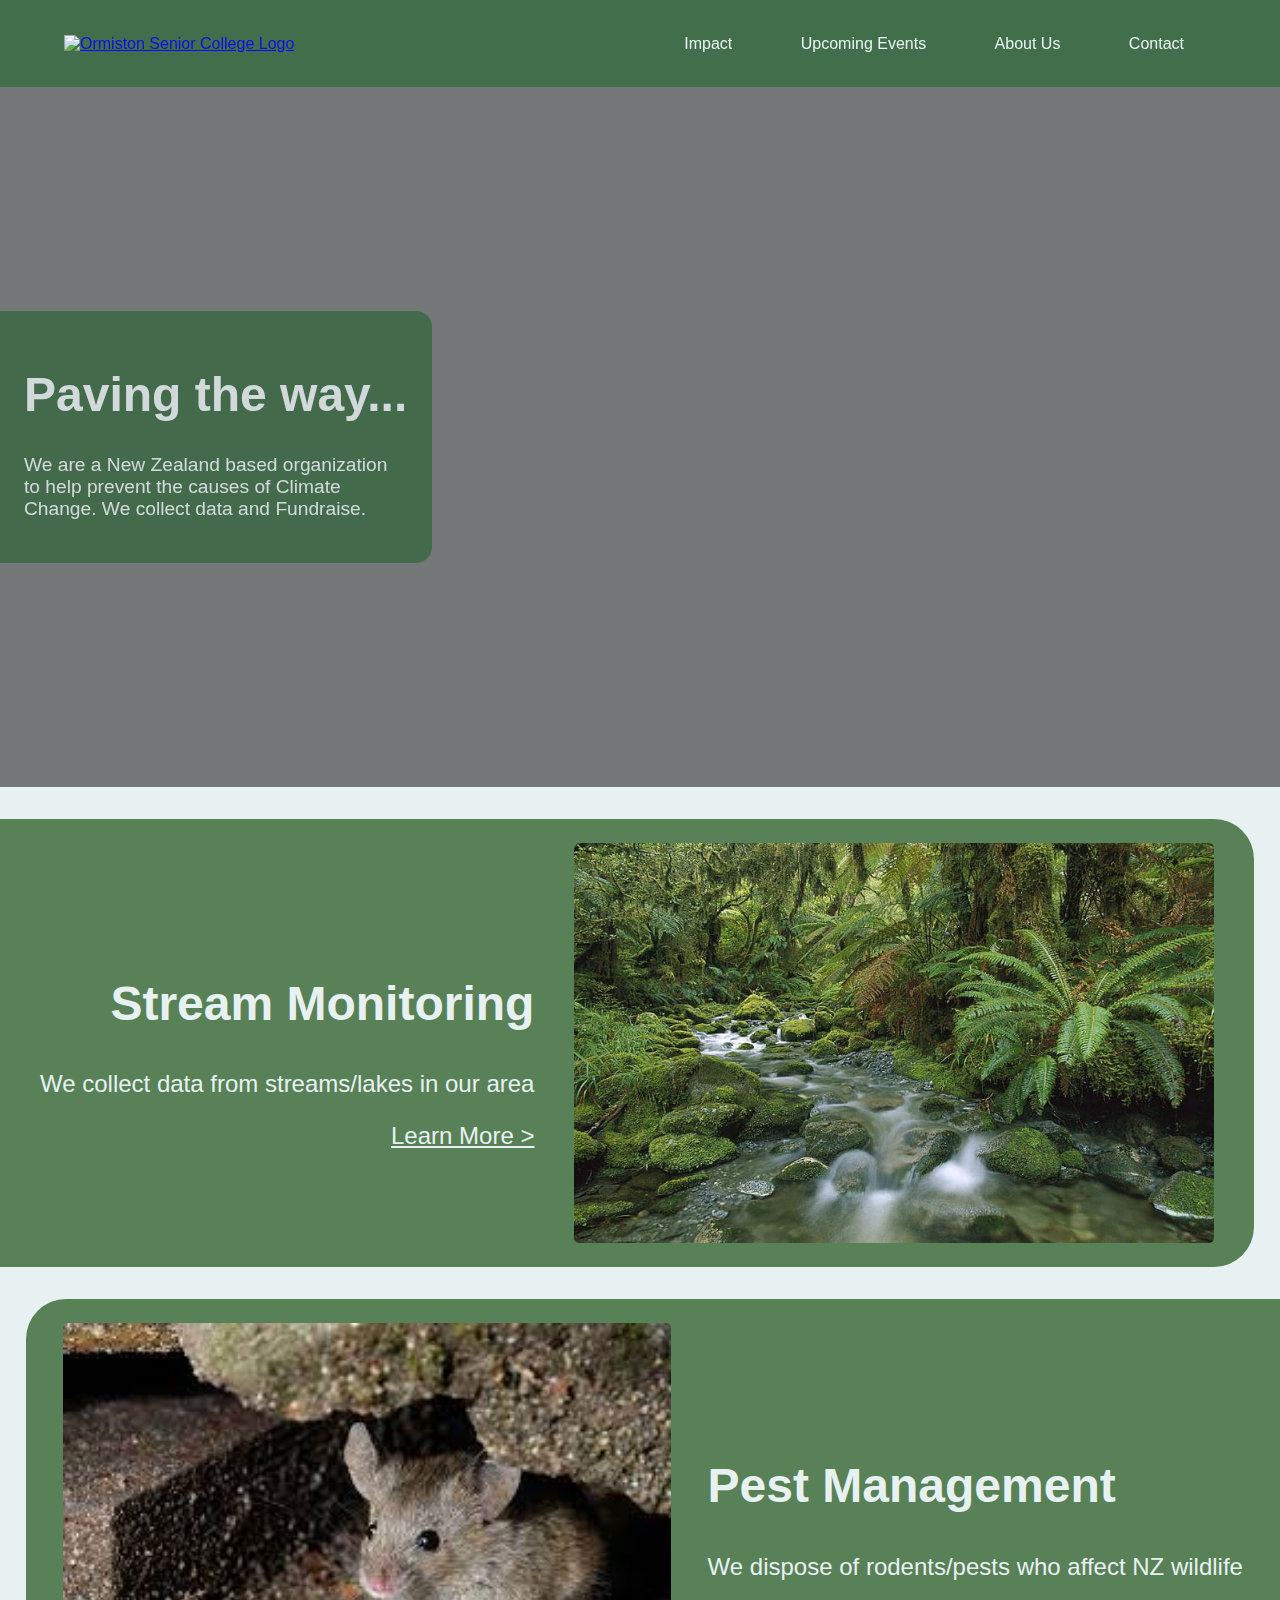
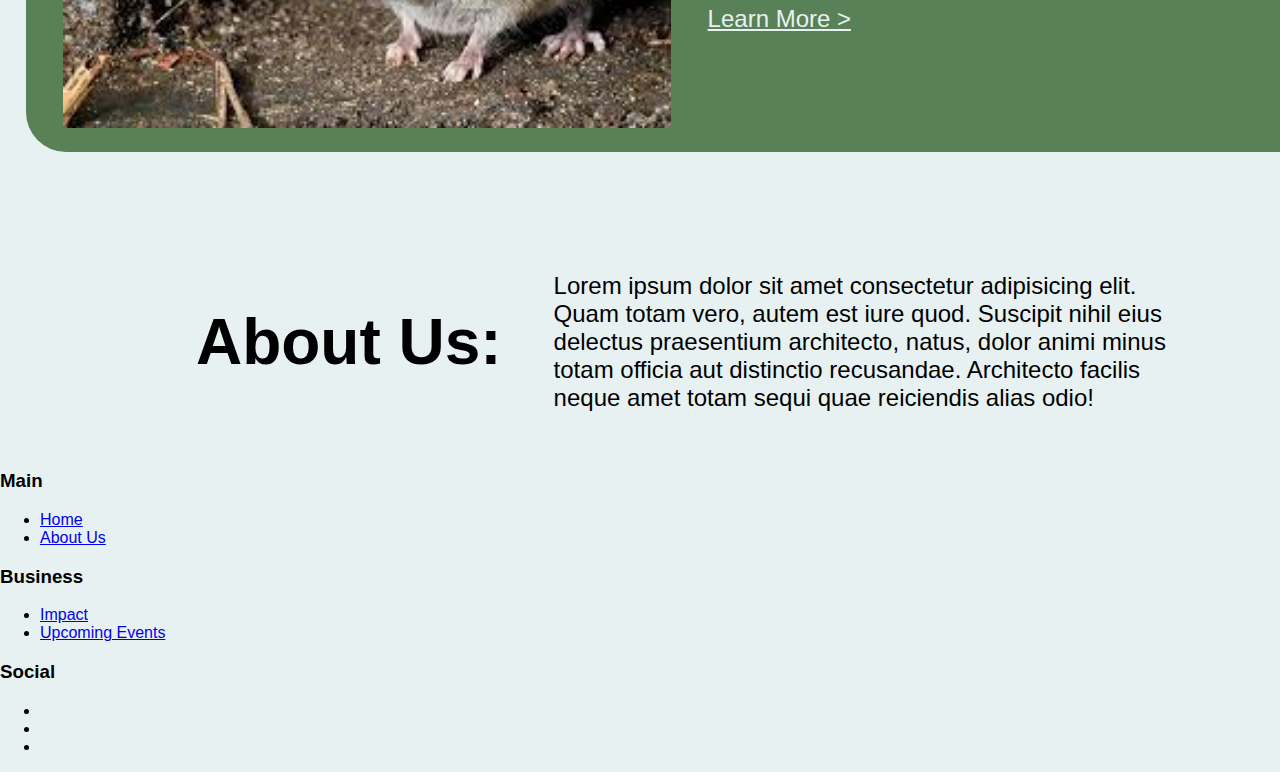
==== index.html @ e375b0e0 "Added Basic HTML for footer" ====
<!DOCTYPE html>
<html lang="en">
  <head>
    <meta charset="UTF-8" />
    <meta http-equiv="X-UA-Compatible" content="IE=edge" />
    <meta name="viewport" content="width=device-width, initial-scale=1.0" />
    <title>Home | Enviro Club</title>
    <link rel="stylesheet" href="CSS/styles.css" />
    <link
      rel="icon"
      href="https://www.ormiston.school.nz/images/favicon.png?v=20141117"
    />
    <script
      src="https://kit.fontawesome.com/866b8b01f2.js"
      crossorigin="anonymous"
    ></script>
  </head>
  <body>
    <!-- HEADER -->
    <header>
      <!-- NAV BAR-->
      <nav class="EVC__Header-Navbar">
        <a href="#">
          <img
            src="https://www.ormiston.school.nz/images/logo-inverted.png"
            alt="Ormiston Senior College Logo"
          />
        </a>

        <ul>
          <li><a href="#">Impact</a></li>
          <li><a href="#">Upcoming Events</a></li>
          <li><a href="#">About Us</a></li>
          <li><a href="#">Contact</a></li>
        </ul>
      </nav>

      <!-- SPLASH PAGE -->
      <div class="EVC__Header-SpalashPage">
        <div>
          <h1>Paving the way...</h1>
          <p>
            We are a New Zealand based organization to help prevent the causes
            of Climate Change. We collect data and Fundraise.
          </p>
        </div>
      </div>
    </header>

    <!-- MAIN DIV -->
    <main>
      <!-- IMPACT -->
      <div class="EVC__Main-Impact">
        <div class="EVC__Main-Impact__Stream">
          <div>
            <h2>Stream Monitoring</h2>
            <p>We collect data from streams/lakes in our area</p>
            <a href="#">Learn More ></a>
          </div>

          <img src="Images/StreamPlaceHolder.jpg" alt="Stream Picture" />
        </div>

        <div class="EVC__Main-Impact__Pest">
          <div>
            <h2>Pest Management</h2>
            <p>We dispose of rodents/pests who affect NZ wildlife</p>
            <a href="#">Learn More ></a>
          </div>

          <img src="Images/PestPlaceHolder.jpeg" alt="Pest Picture" />
        </div>
      </div>

      <!-- About Us -->
      <div class="EVC__Main-AboutUs">
        <h2>About Us:</h2>
        <p>
          Lorem ipsum dolor sit amet consectetur adipisicing elit. Quam totam
          vero, autem est iure quod. Suscipit nihil eius delectus praesentium
          architecto, natus, dolor animi minus totam officia aut distinctio
          recusandae. Architecto facilis neque amet totam sequi quae reiciendis
          alias odio!
        </p>
      </div>
    </main>

    <footer class="EVC__Footer">
      <div class="EVC__Footer-Col">
        <h3>Main</h3>
        <ul>
          <li><a href="#">Home</a></li>
          <li><a href="#">About Us</a></li>
        </ul>
      </div>
      <div class="EVC__Footer-Col">
        <h3>Business</h3>
        <ul>
          <li><a href="#">Impact</a></li>
          <li><a href="#">Upcoming Events</a></li>
        </ul>
      </div>
      <div class="EVC__Footer-Col">
        <h3>Social</h3>
        <ul>
          <li>
            <a href="#"><i class="fa-brands fa-twitter"></i></a>
          </li>
          <li>
            <a href="#"><i class="fa-brands fa-instagram"></i></a>
          </li>
          <li>
            <a href="#"><i class="fa-solid fa-envelope"></i></a>
          </li>
        </ul>
      </div>
    </footer>
  </body>
</html>
---- CSS/styles.css ----
body {
  margin: 0;
  padding: 0;
  box-sizing: border-box;
  font-family: Helvetica, sans-serif;
  background-color: var(--offwhite);
}

:root {
  --grey: #1f2421;
  --accent: #386641;
  --accent2: #588157;
  --offwhite: #e8f1f2;
  --link: #06c;
}

/* Nav Bar */
.EVC__Header-Navbar {
  width: 100%;
  background-color: var(--accent);
  display: flex;
  height: 87px;
  position: fixed;
  top: 0px;
  z-index: 1000;
  filter: opacity(0.95);
  align-items: center;
  justify-content: space-between;
}

.EVC__Header-Navbar > a img {
  margin-left: 4rem;
}

.EVC__Header-Navbar > ul {
  margin: 0 4rem 0 0;
}

.EVC__Header-Navbar > ul li {
  display: inline-block;
  padding: 2rem;
  position: relative;
  transition: cubic-bezier(0.9, 0, 0.4, 1) 1s;
}

.EVC__Header-Navbar > ul li::after {
  content: "";
  display: block;
  width: 0;
  position: absolute;
  left: 50%;
  height: 2px;
  margin: 0;
  background: var(--accent2);
  transition: cubic-bezier(0.9, 0, 0.4, 1) 1s;
}

.EVC__Header-Navbar > ul li:hover {
  background-color: var(--grey);
}

.EVC__Header-Navbar > ul li:hover::after {
  width: 80%;
  left: 10%;
}

.EVC__Header-Navbar > ul li a {
  color: var(--offwhite);
  text-decoration: none;
}

/* Splash Page */
.EVC__Header-SpalashPage {
  margin-top: 87px;
  background-image: linear-gradient(rgba(0, 0, 0, 0.5), rgba(0, 0, 0, 0.5)),
    url("../Images/SplashPageImg.JPG");
  background-position: center;
  background-repeat: no-repeat;
  background-size: cover;
  height: 700px;
  display: flex;
  align-items: center;
  justify-content: flex-start;
}

.EVC__Header-SpalashPage div {
  width: 30%;
  padding: 1.5rem;
  border-radius: 0 1rem 1rem 0;
  background-color: var(--accent);
  color: var(--offwhite);
  transition: cubic-bezier(0.9, 0, 0.4, 1) 1s;
  filter: opacity(0.8);
}

.EVC__Header-SpalashPage div:hover {
  filter: opacity(1);
}

.EVC__Header-SpalashPage div h1 {
  font-size: 3rem;
}

.EVC__Header-SpalashPage div p {
  font-size: 1.2rem;
}

/* MAIN */
/* Impact */
.EVC__Main-Impact {
  width: 100%;
}

/* Stream Monitoring */
.EVC__Main-Impact__Stream {
  color: var(--offwhite);
  border-radius: 0 2.5rem 2.5rem 0;
  width: 100%;
  width: 98%;
  margin-right: 2%;
  background-color: var(--accent2);
  padding: 1.5rem 0 1.5rem 0;
  display: flex;
  align-items: center;
  justify-content: space-evenly;
  margin-top: 2rem;
  text-align: right;
}

.EVC__Main-Impact__Stream div > h2 {
  font-size: 3rem;
}

.EVC__Main-Impact__Stream div > p {
  font-size: 1.5rem;
}

.EVC__Main-Impact__Stream div > a {
  font-size: 1.5rem;
  color: var(--offwhite);
}

.EVC__Main-Impact__Stream img {
  max-width: 40rem;
  border-radius: 5px;
}

/* Pest Management */
.EVC__Main-Impact__Pest {
  border-radius: 2.5rem 0 0 2.5rem;
  color: var(--offwhite);
  width: 98%;
  margin-left: 2%;
  padding: 1.5rem 0 1.5rem 0;
  background-color: var(--accent2);
  display: flex;
  align-items: center;
  justify-content: space-evenly;
  margin-top: 2rem;
  flex-direction: row-reverse;
}

.EVC__Main-Impact__Pest div > h2 {
  font-size: 3rem;
}

.EVC__Main-Impact__Pest div > p {
  font-size: 1.5rem;
}

.EVC__Main-Impact__Pest div > a {
  font-size: 1.5rem;
  color: var(--offwhite);
}

.EVC__Main-Impact__Pest img {
  width: 38rem;
  border-radius: 5px;
}

/* About Us */
.EVC__Main-AboutUs {
  width: 80%;
  margin-left: 10%;
  padding: 1rem;
  display: flex;
  align-items: center;
  justify-content: center;
  text-align: center;
  margin-top: 5rem;
}

.EVC__Main-AboutUs h2 {
  width: 40%;
  font-size: 4rem;
}

.EVC__Main-AboutUs p {
  width: 60%;
  font-size: 1.5rem;
  text-align: left;
}
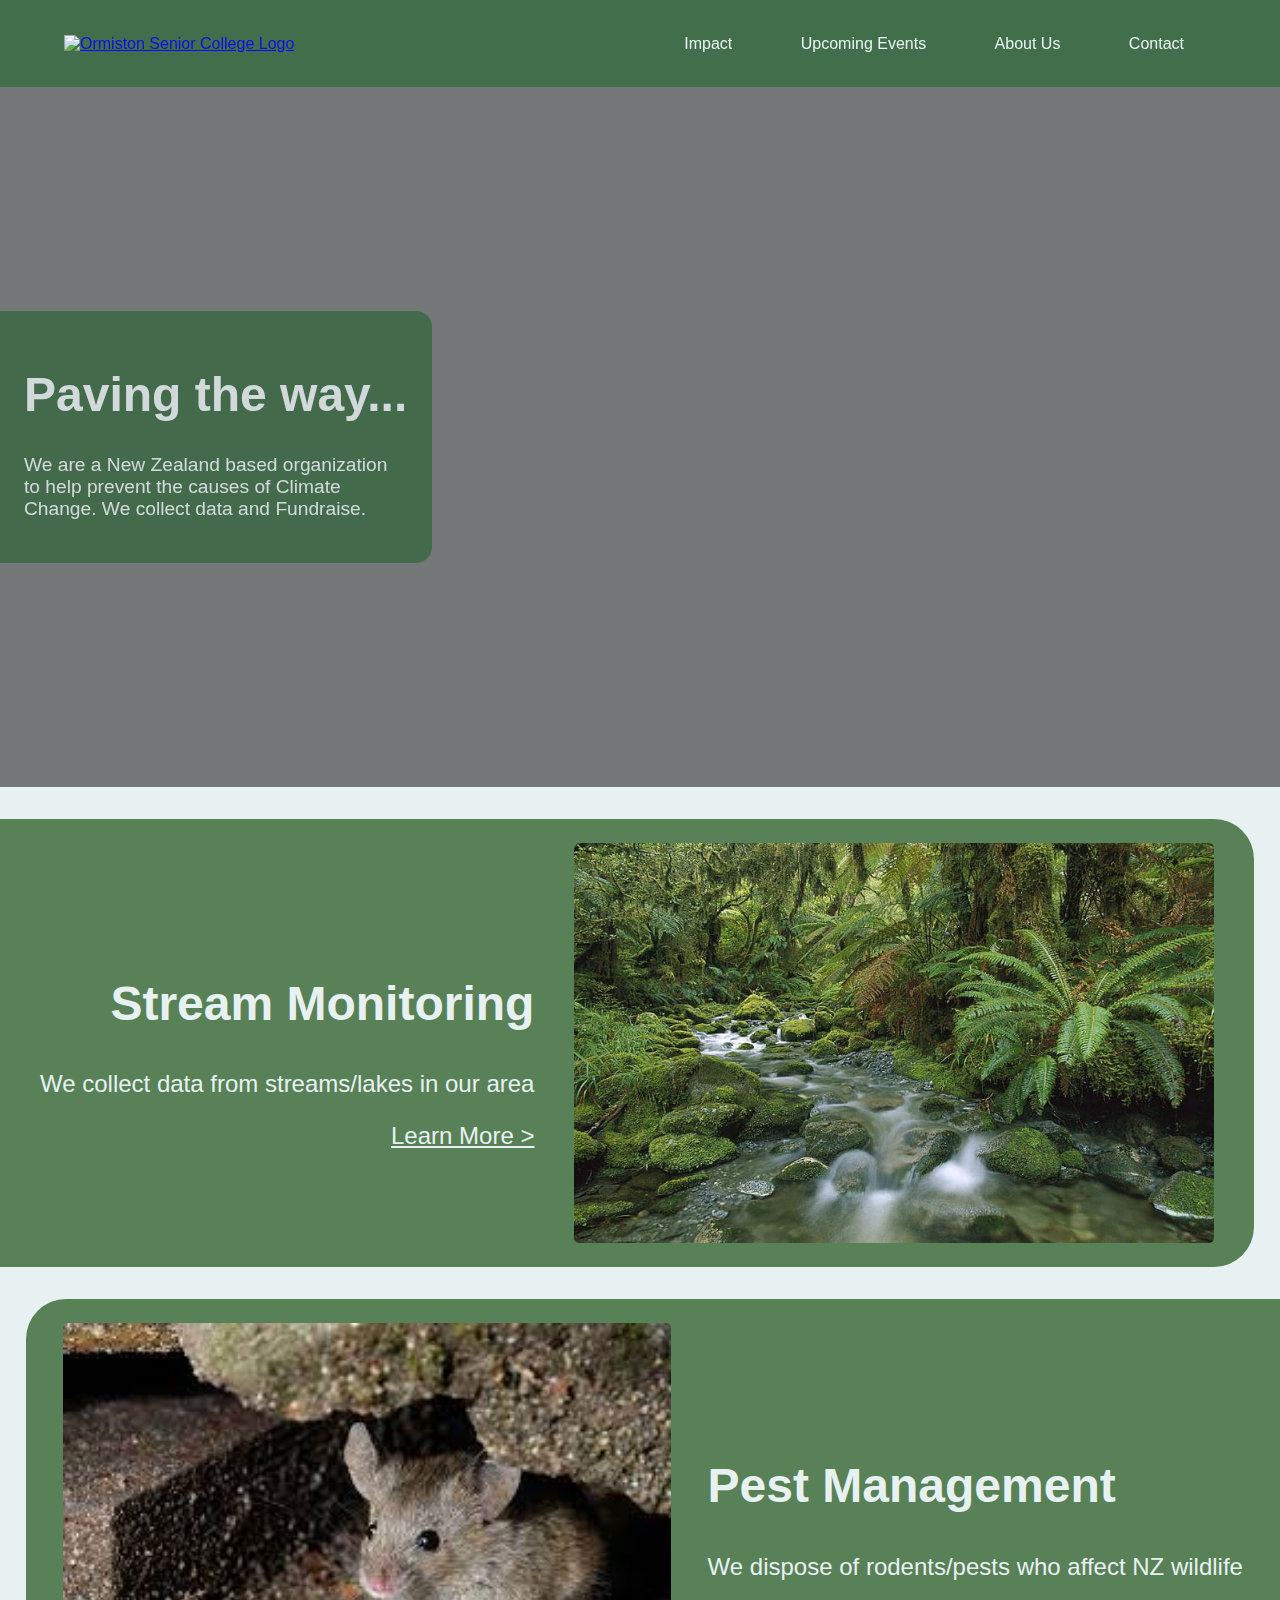
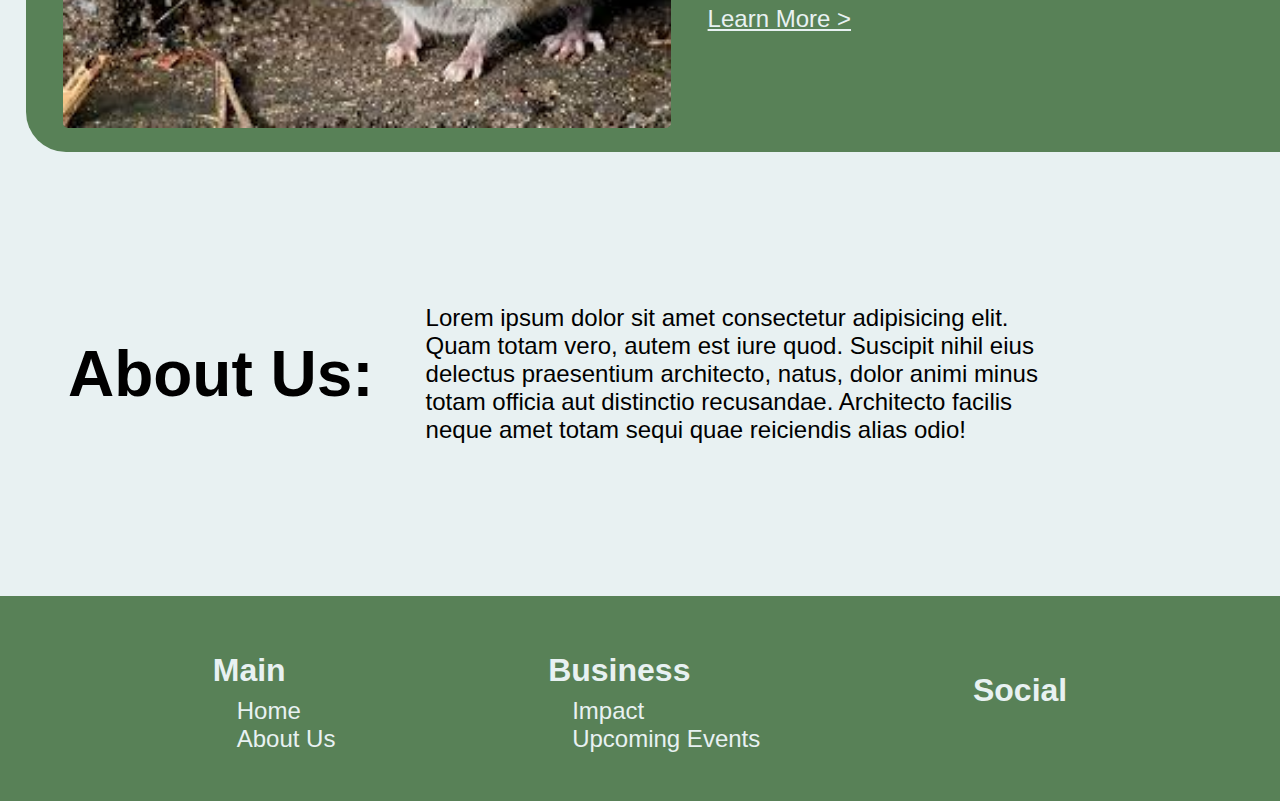
==== commit 1cd02003: "Added CSS for Footer" ====
--- a/index.html
+++ b/index.html
@@ -100,7 +100,7 @@
           <li><a href="#">Upcoming Events</a></li>
         </ul>
       </div>
-      <div class="EVC__Footer-Col">
+      <div class="EVC__Footer-Col EVC__Footer-Col-Social">
         <h3>Social</h3>
         <ul>
           <li>
--- a/CSS/styles.css
+++ b/CSS/styles.css
@@ -187,7 +187,7 @@
   align-items: center;
   justify-content: center;
   text-align: center;
-  margin-top: 5rem;
+  margin: 7rem 0 7rem 0;
 }
 
 .EVC__Main-AboutUs h2 {
@@ -200,3 +200,72 @@
   font-size: 1.5rem;
   text-align: left;
 }
+
+/* Footer */
+.EVC__Footer {
+  padding: 3rem 0 3rem 0;
+  width: 100%;
+  display: flex;
+  align-items: center;
+  justify-content: space-evenly;
+  background-color: var(--accent2);
+  color: var(--offwhite);
+}
+
+.EVC__Footer-Col h3 {
+  font-size: 2rem;
+  margin: 0.5rem;
+}
+
+.EVC__Footer-Col > ul {
+  list-style-type: none;
+  margin: 0;
+  padding: 0;
+}
+
+.EVC__Footer-Col > ul li {
+  margin-left: 2rem;
+  transition: cubic-bezier(0.9, 0, 0.4, 1) 1s;
+}
+
+.EVC__Footer-Col > ul li > a {
+  color: var(--offwhite);
+  font-size: 1.5rem;
+  text-decoration: none;
+  transition: cubic-bezier(0.9, 0, 0.4, 1) 1s;
+}
+
+.EVC__Footer-Col > ul li > a:hover {
+  color: var(--grey);
+}
+
+.EVC__Footer-Col > ul li:hover {
+  transform: translate(10px, 0px);
+}
+
+/* Footer Social Links */
+.EVC__Footer-Col-Social {
+  display: flex;
+  align-items: center;
+  justify-content: center;
+  flex-direction: column;
+}
+
+.EVC__Footer-Col-Social > ul {
+  display: flex;
+  align-items: center;
+  justify-content: space-evenly;
+}
+
+.EVC__Footer-Col-Social > ul li {
+  margin: 1rem 0 0 0;
+  padding: 0 0.5rem 0 0.5rem;
+}
+
+.EVC__Footer-Col-Social > ul li a i {
+  font-size: 2rem;
+}
+
+.EVC__Footer-Col-Social > ul li:hover {
+  transform: translate(0, -10px);
+}
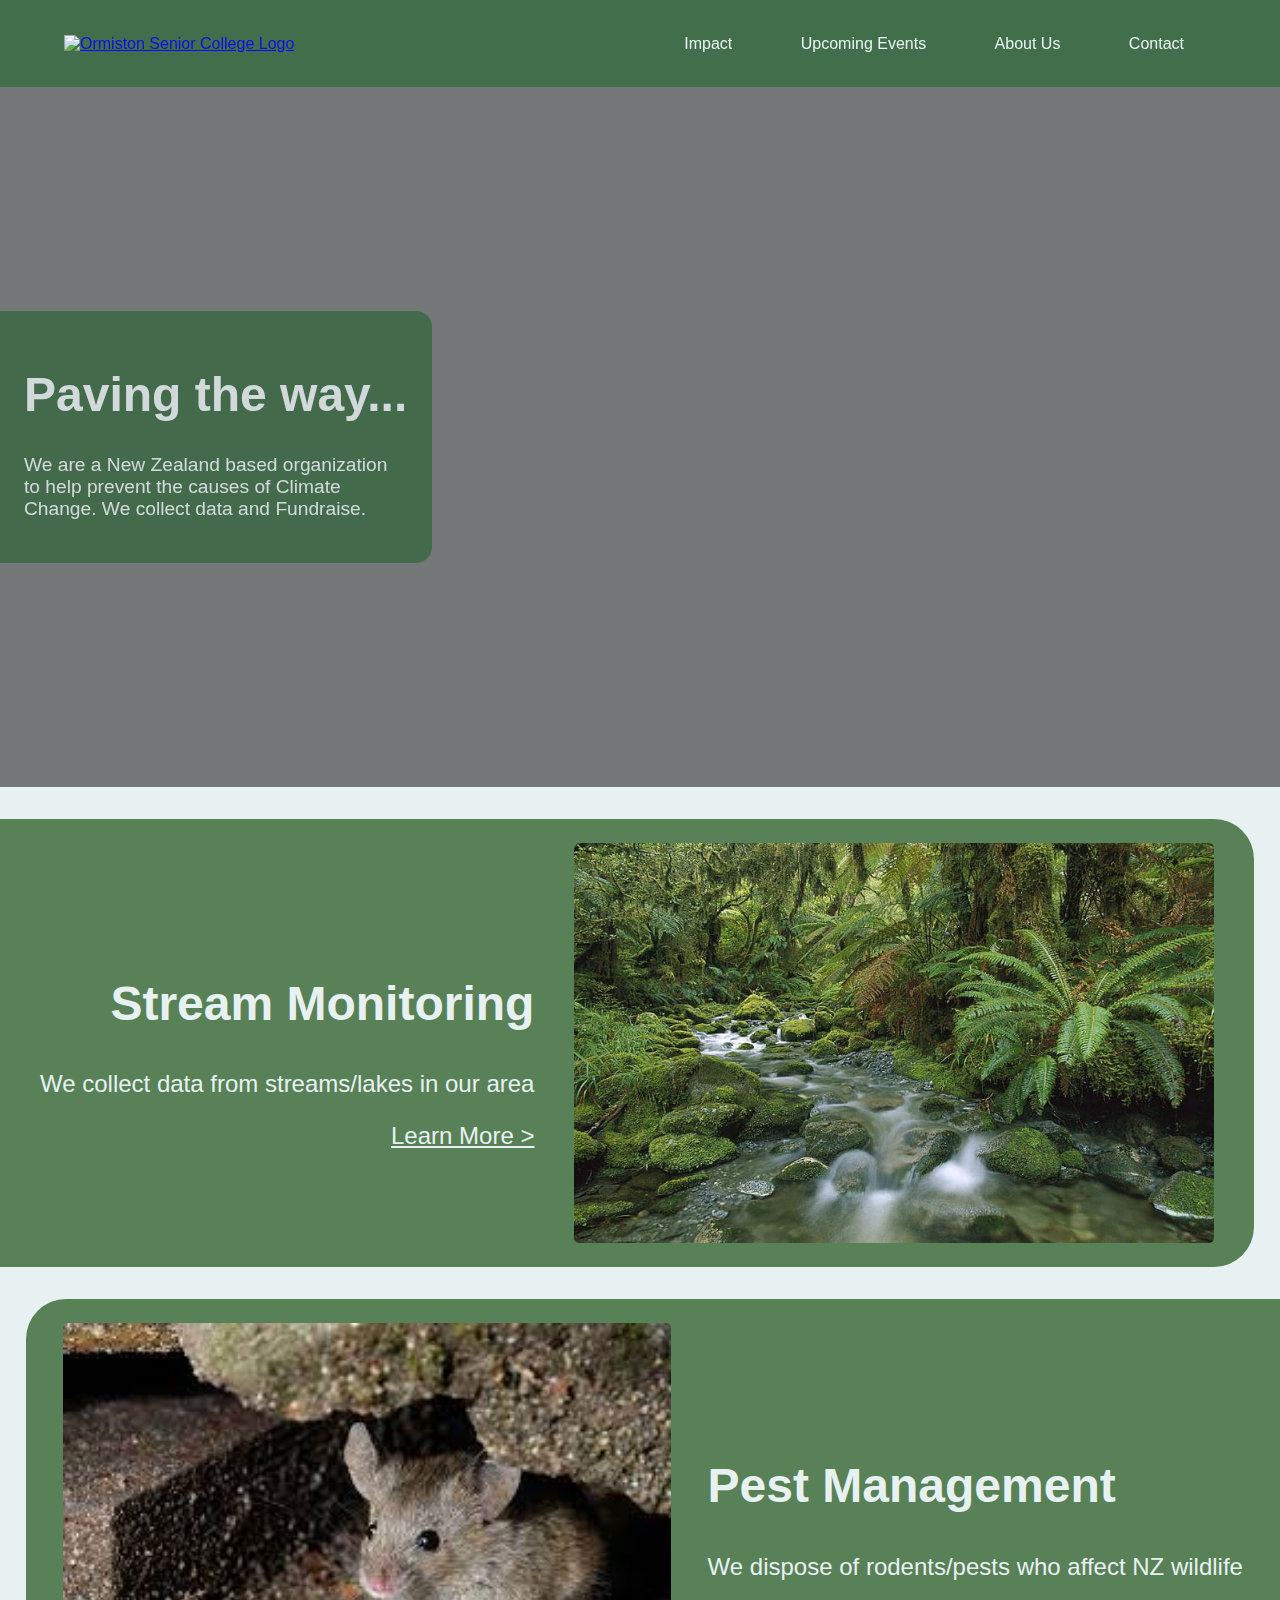
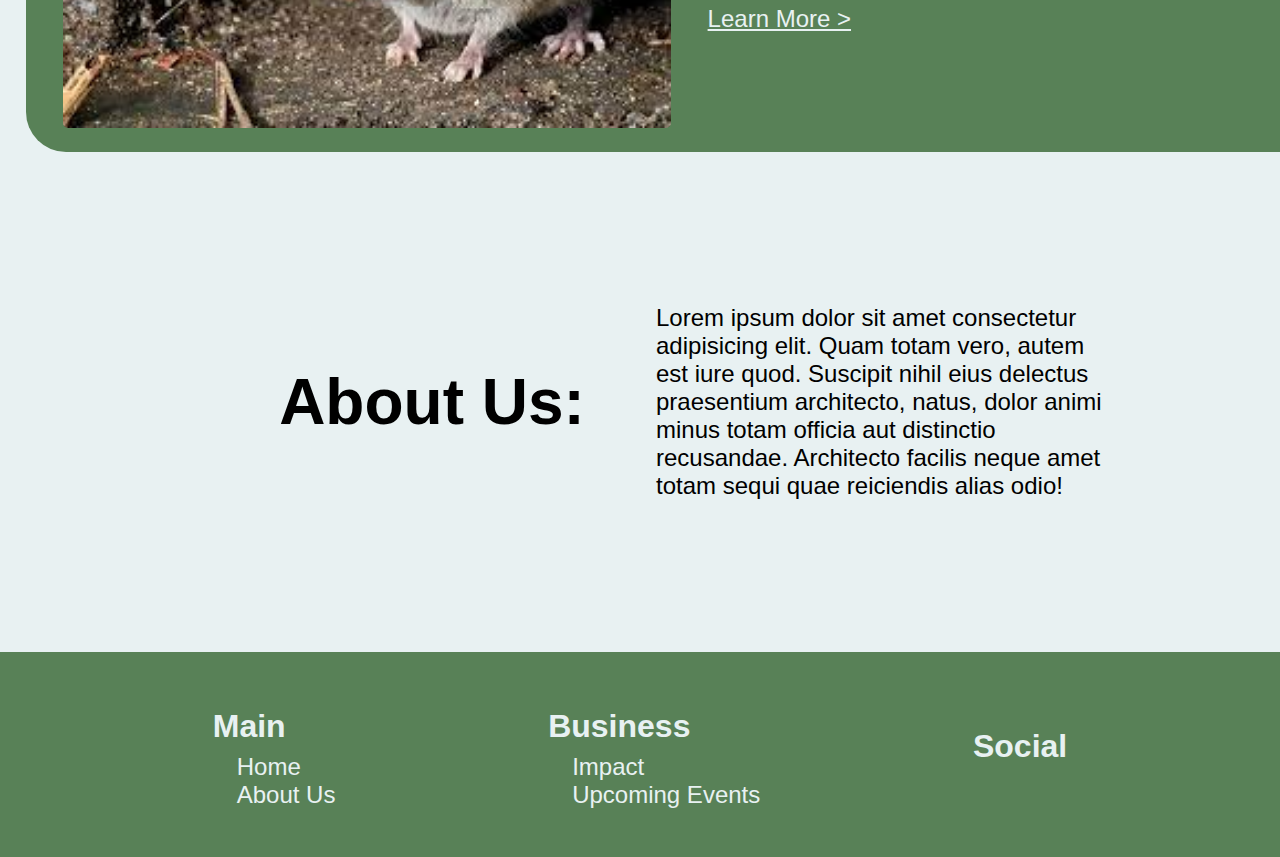
==== commit 6de04061: "Made changes to Images and to contact page HTML and CSS" ====
--- a/index.html
+++ b/index.html
@@ -31,7 +31,7 @@
           <li><a href="#">Impact</a></li>
           <li><a href="#">Upcoming Events</a></li>
           <li><a href="#">About Us</a></li>
-          <li><a href="#">Contact</a></li>
+          <li><a href="Pages/contact.html">Contact</a></li>
         </ul>
       </nav>
 
--- a/CSS/styles.css
+++ b/CSS/styles.css
@@ -180,23 +180,22 @@
 
 /* About Us */
 .EVC__Main-AboutUs {
-  width: 80%;
-  margin-left: 10%;
+  width: 70%;
   padding: 1rem;
   display: flex;
   align-items: center;
   justify-content: center;
   text-align: center;
-  margin: 7rem 0 7rem 0;
+  margin: 7rem 0 7rem 15%;
 }
 
 .EVC__Main-AboutUs h2 {
-  width: 40%;
+  width: 50%;
   font-size: 4rem;
 }
 
 .EVC__Main-AboutUs p {
-  width: 60%;
+  width: 50%;
   font-size: 1.5rem;
   text-align: left;
 }
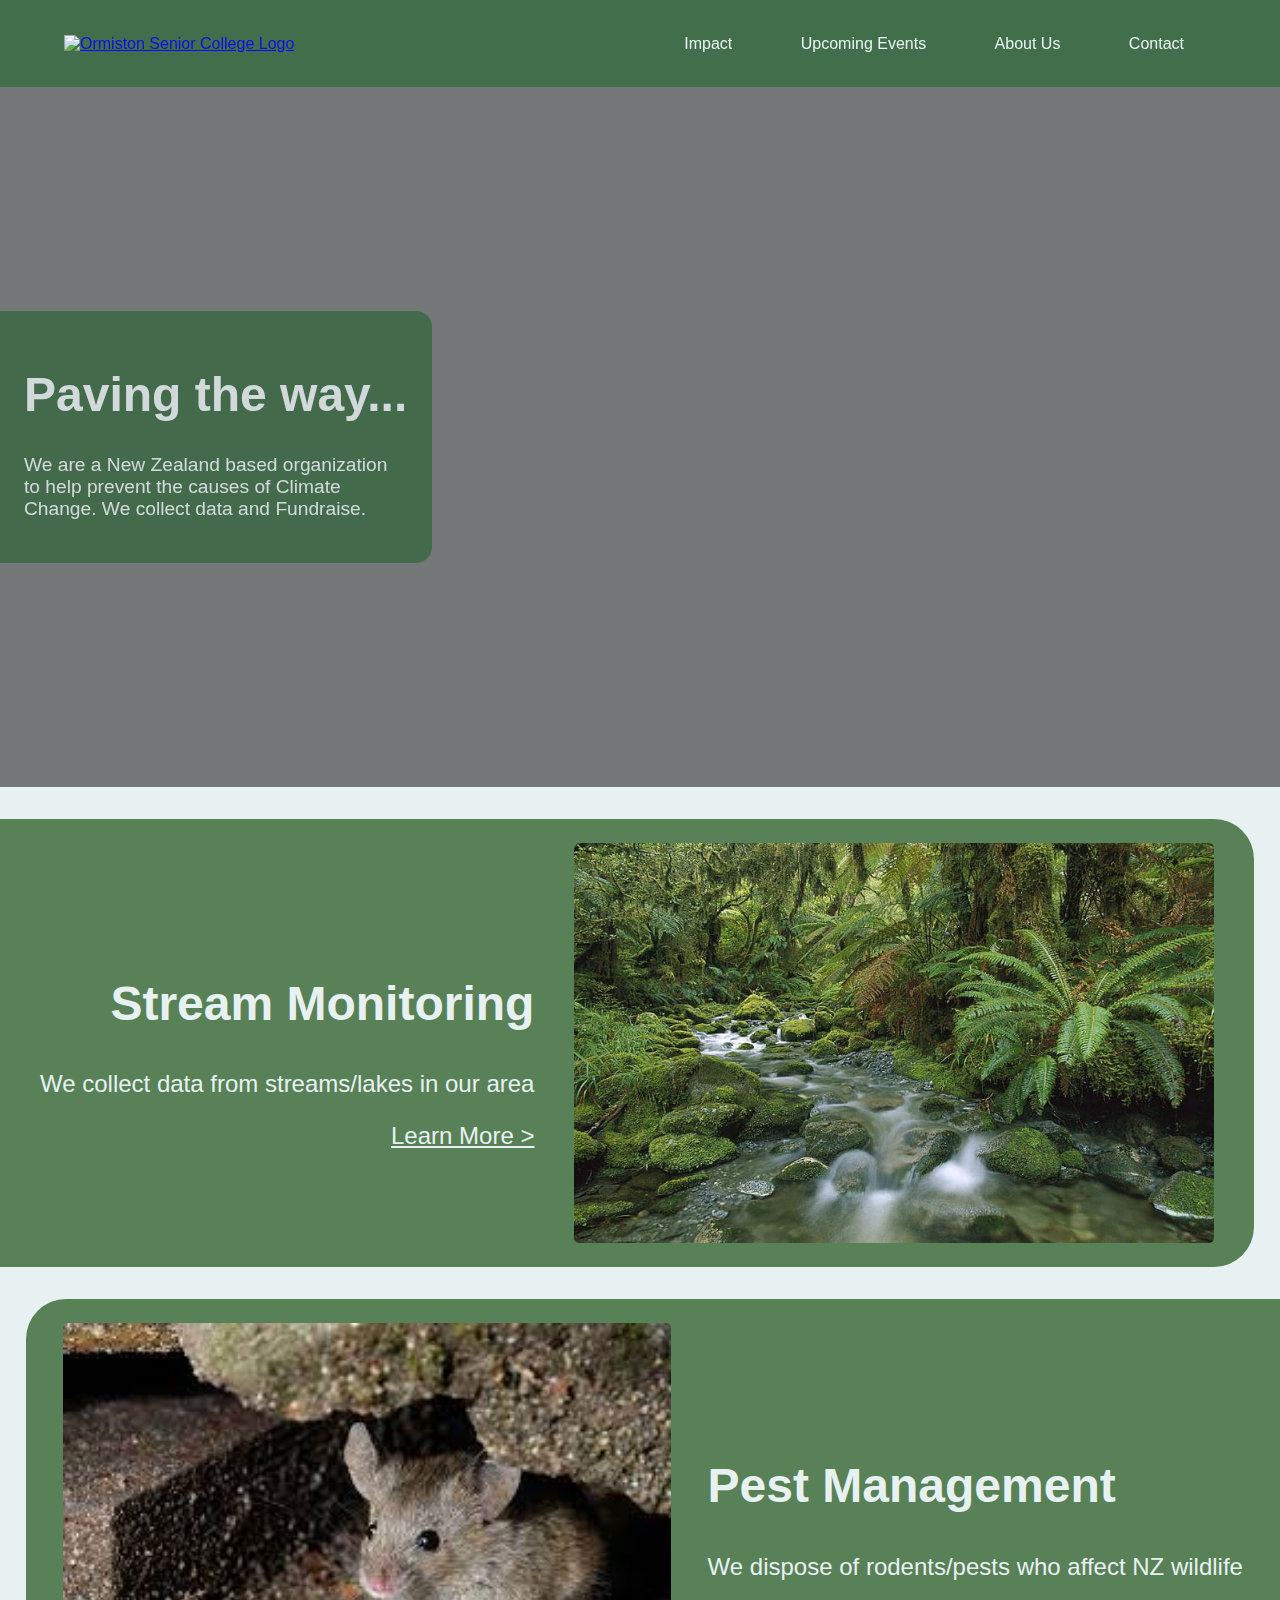
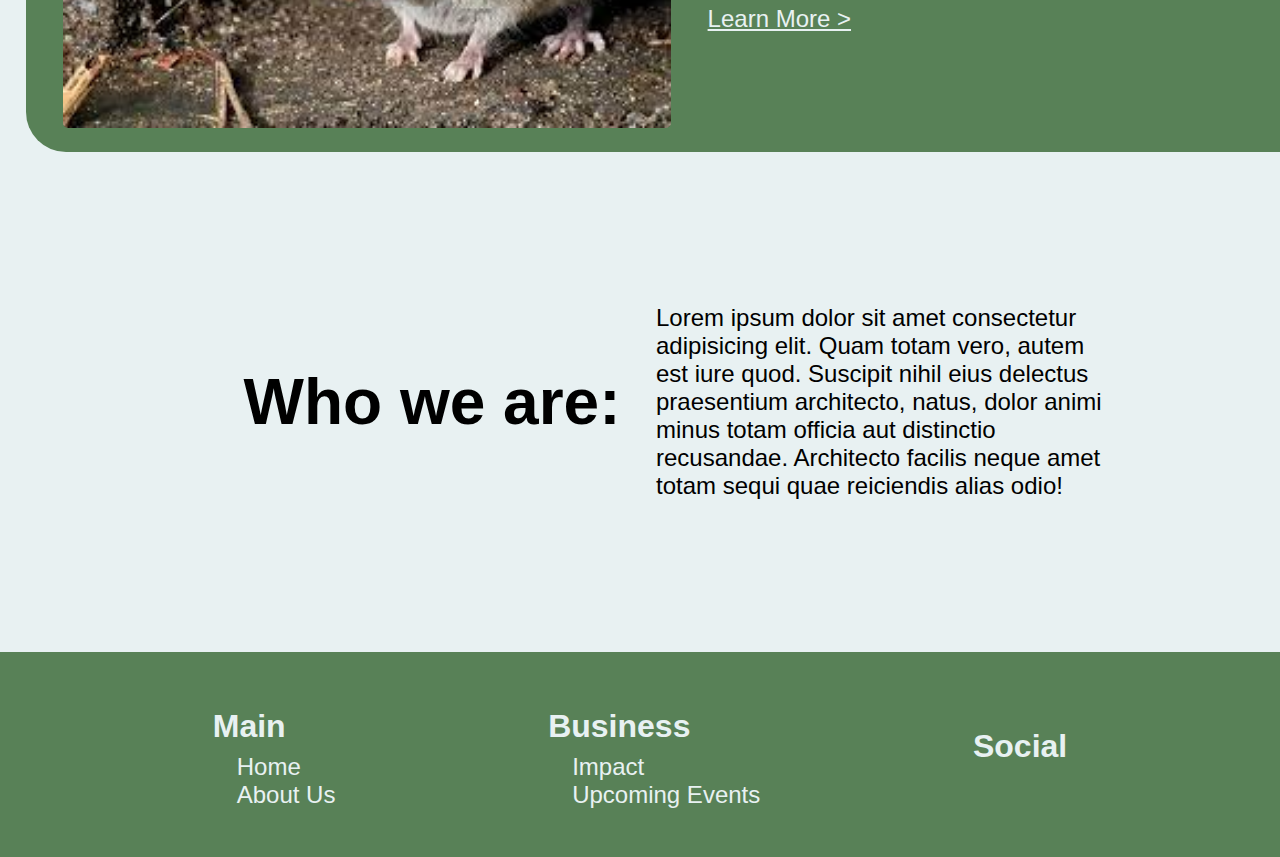
==== commit bb218846: "Update Index" ====
--- a/index.html
+++ b/index.html
@@ -58,7 +58,10 @@
             <a href="#">Learn More ></a>
           </div>
 
-          <img src="Images/StreamPlaceHolder.jpg" alt="Stream Picture" />
+          <img
+            src="Images/HomeImages/StreamPlaceHolder.jpg"
+            alt="Stream Picture"
+          />
         </div>
 
         <div class="EVC__Main-Impact__Pest">
@@ -68,13 +71,16 @@
             <a href="#">Learn More ></a>
           </div>
 
-          <img src="Images/PestPlaceHolder.jpeg" alt="Pest Picture" />
+          <img
+            src="Images/HomeImages/PestPlaceHolder.jpeg"
+            alt="Pest Picture"
+          />
         </div>
       </div>
 
       <!-- About Us -->
       <div class="EVC__Main-AboutUs">
-        <h2>About Us:</h2>
+        <h2>Who we are:</h2>
         <p>
           Lorem ipsum dolor sit amet consectetur adipisicing elit. Quam totam
           vero, autem est iure quod. Suscipit nihil eius delectus praesentium
@@ -85,6 +91,7 @@
       </div>
     </main>
 
+    <!-- Footer -->
     <footer class="EVC__Footer">
       <div class="EVC__Footer-Col">
         <h3>Main</h3>
--- a/CSS/styles.css
+++ b/CSS/styles.css
@@ -73,7 +73,7 @@
 .EVC__Header-SpalashPage {
   margin-top: 87px;
   background-image: linear-gradient(rgba(0, 0, 0, 0.5), rgba(0, 0, 0, 0.5)),
-    url("../Images/SplashPageImg.JPG");
+    url("../Images/HomeImages/SplashPageImg.JPG");
   background-position: center;
   background-repeat: no-repeat;
   background-size: cover;
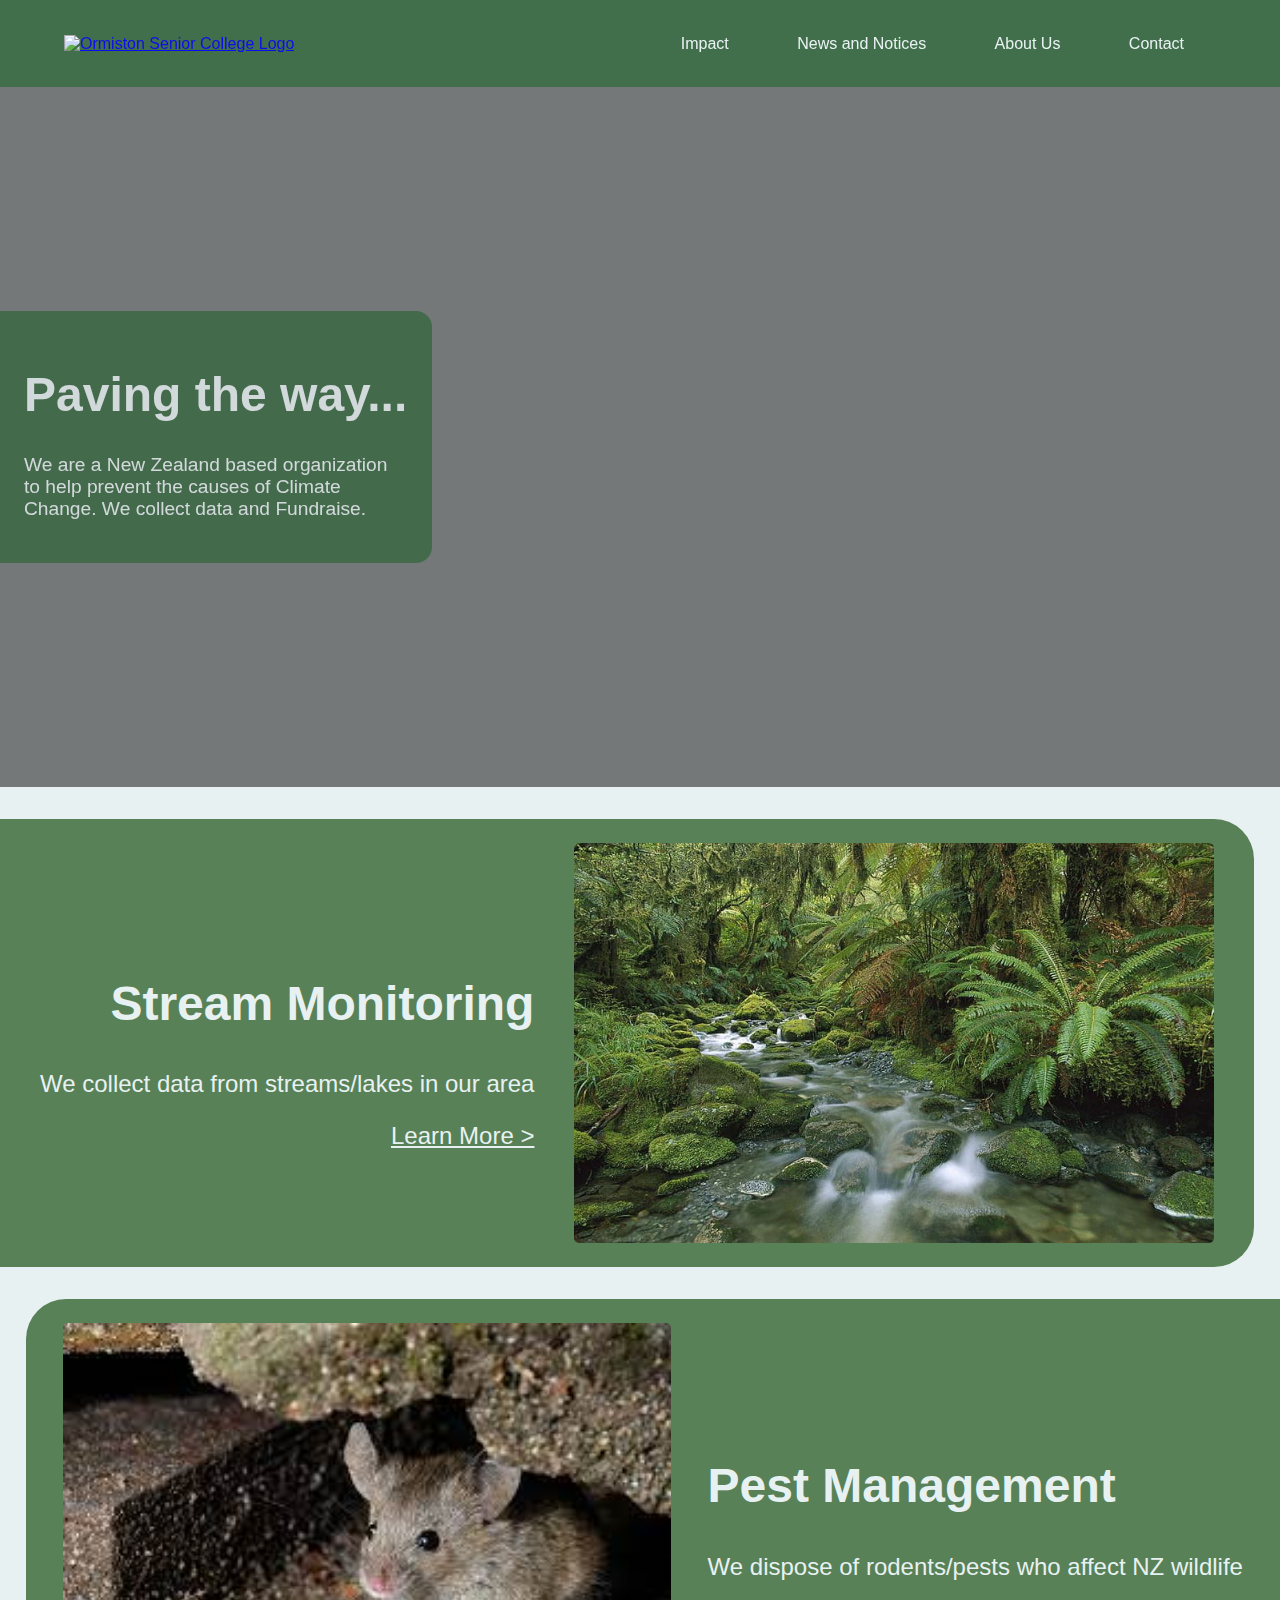
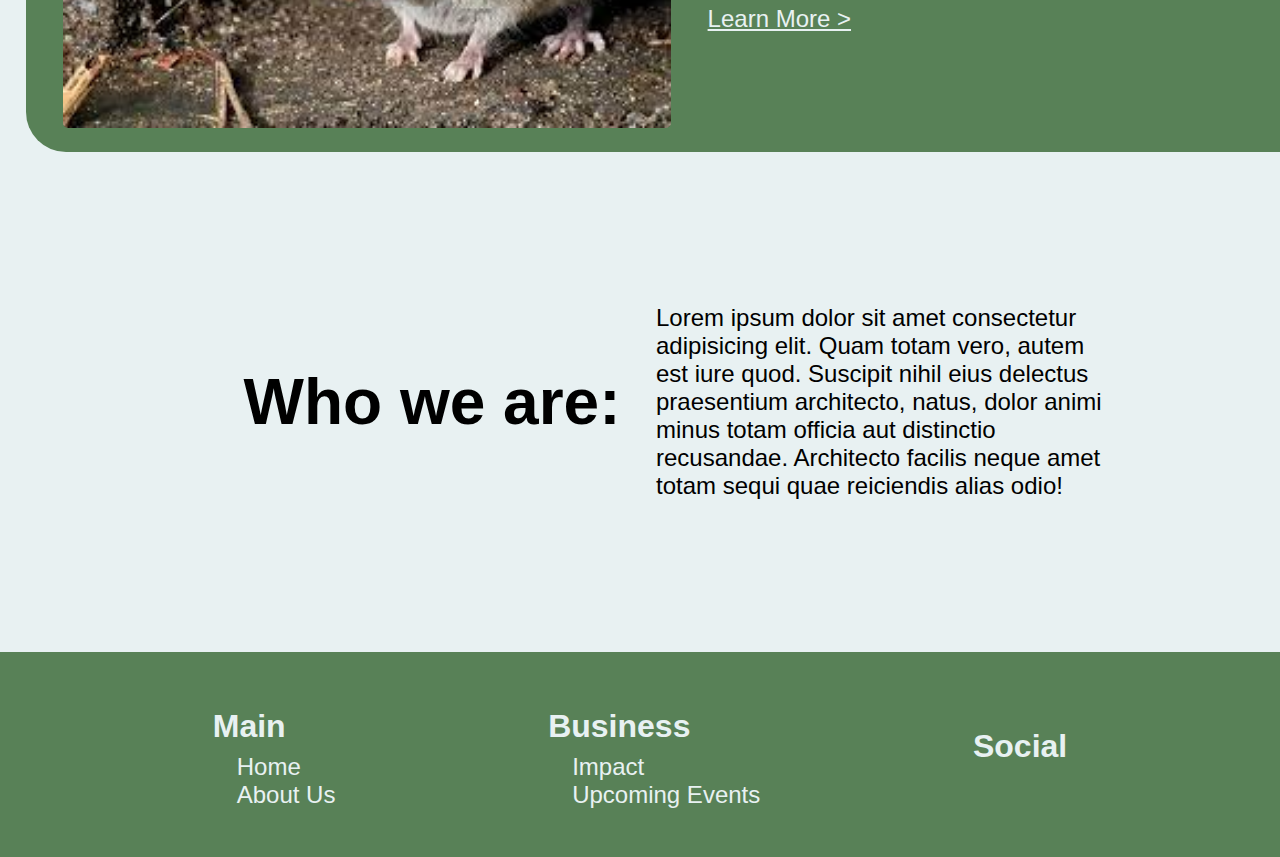
==== commit c8886940: "added impact.html" ====
--- a/index.html
+++ b/index.html
@@ -29,8 +29,8 @@
 
         <ul>
           <li><a href="#">Impact</a></li>
-          <li><a href="#">Upcoming Events</a></li>
-          <li><a href="#">About Us</a></li>
+          <li><a href="Pages/newsandnotices.html">News and Notices</a></li>
+          <li><a href="Pages/aboutus.html">About Us</a></li>
           <li><a href="Pages/contact.html">Contact</a></li>
         </ul>
       </nav>
